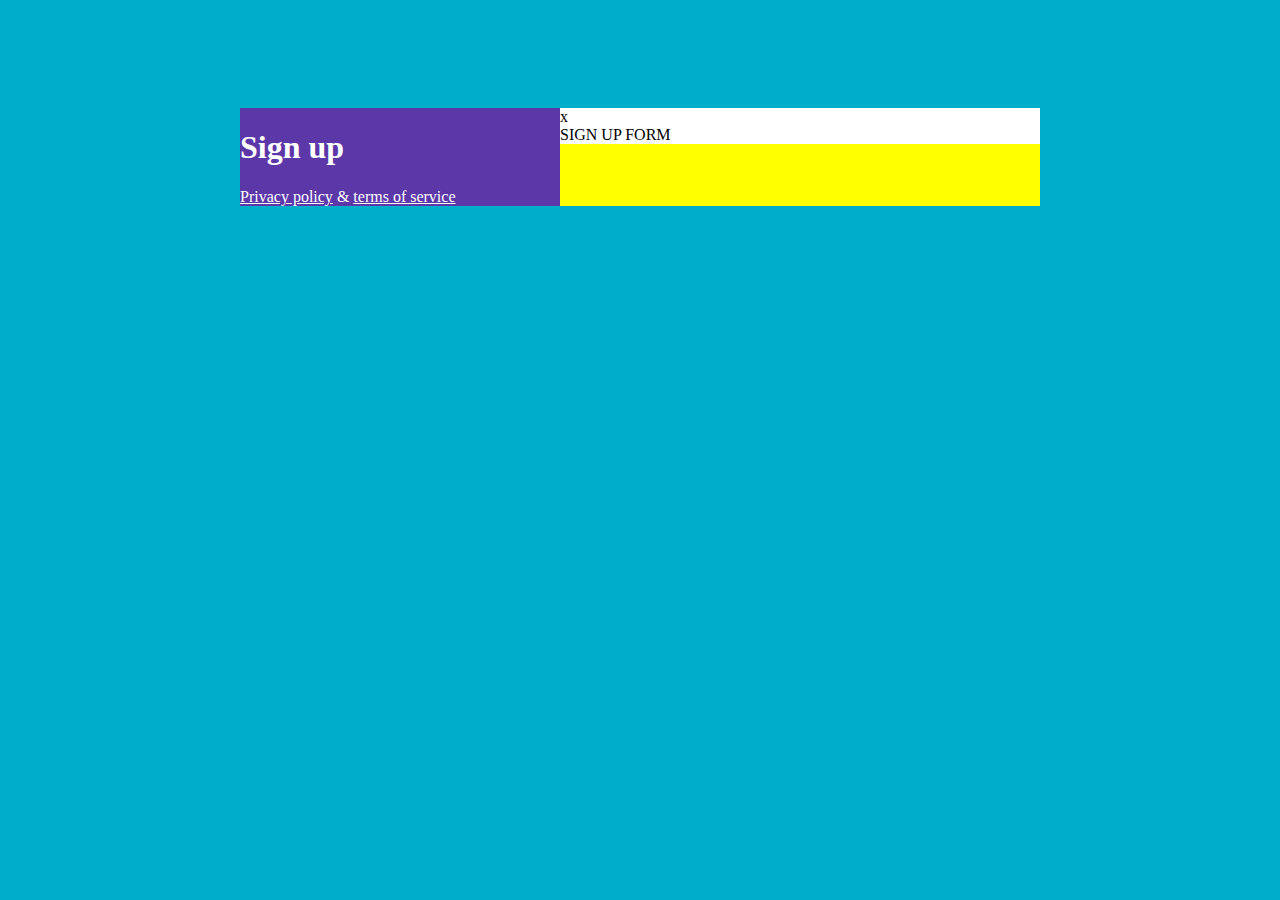
==== index.html @ 6d0c3c38 "Basic structure" ====
<!DOCTYPE html>
<html lang="en">

<head>
    <meta charset="UTF-8">
    <meta http-equiv="X-UA-Compatible" content="IE=edge">
    <meta name="viewport" content="width=device-width, initial-scale=1.0">
    <title>Sign up</title>
    <link rel="stylesheet" href="css/main.css">
</head>

<body>
    <main class="container">
        <div class="left-column">
            <h1 class="main-title">Sign up</h1>
            <div class="bottom-links">
                <a class="link" href="#">Privacy policy</a>
                <span class="symbol">&</span>
                <a class="link" href="#">terms of service</a>
            </div>
        </div>
        <div class="right-column">
            <div class="close">x</div>
            <form class="form">
                SIGN UP FORM
            </form>
        </div>
    </main>
</body>

</html>
---- css/main.css ----
body {
    background-color: #00adcb;
}

.container {
  display: inline-block;
  width: 800px;
  margin-top: 100px;
  margin-left: calc(50% - 400px);
  background-color: yellow;
}

.left-column {
  width: 40%;
  float: left;
  background-color: #5c37a8;
}

.main-title {
  display: inline-block;
  width: 100%;
  color: #fff;
}

.bottom-links {
  display: inline-block;
  width: 100%;
  color: #fff;
}

.link {
  color: #fff;
}

.symbol {
}

.right-column {
  width: 60%;
  float: left;
  background-color: #fff;
}

.close {
}

.form {
}
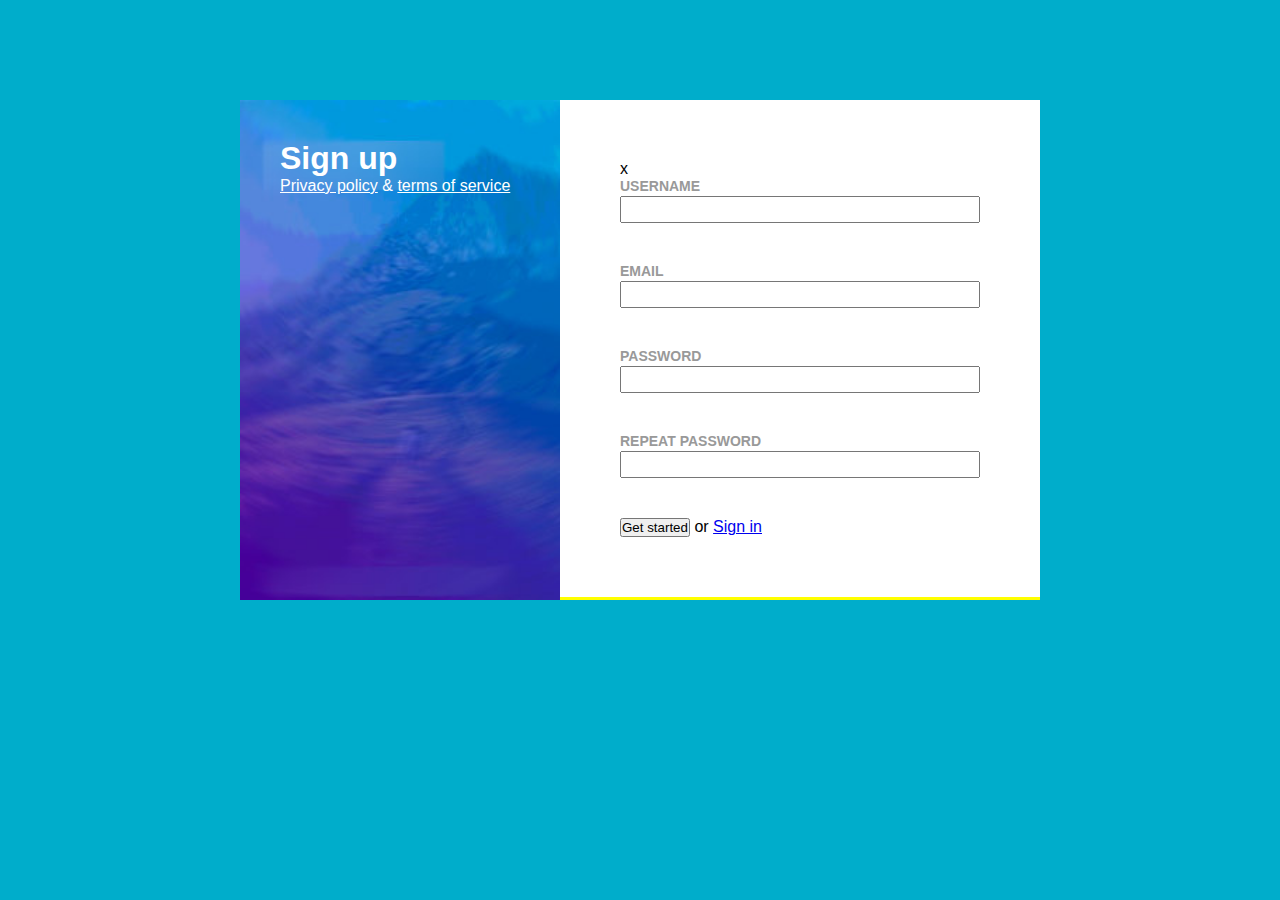
==== commit 3cc240c4: "Img big" ====
--- a/index.html
+++ b/index.html
@@ -22,7 +22,27 @@
         <div class="right-column">
             <div class="close">x</div>
             <form class="form">
-                SIGN UP FORM
+                <div class="form-row">
+                    <label for="">Username</label>
+                    <input type="text" required>
+                </div>
+                <div class="form-row">
+                    <label for="">Email</label>
+                    <input type="email" required>
+                </div>
+                <div class="form-row">
+                    <label for="">Password</label>
+                    <input type="Password" required>
+                </div>
+                <div class="form-row">
+                    <label for="">Repeat password</label>
+                    <input type="Repeat password" required>
+                </div>
+                <div class="form-row">
+                    <button type="submit">Get started</button>
+                    <span>or</span>
+                    <a href="#">Sign in</a>
+                </div>
             </form>
         </div>
     </main>
--- a/css/main.css
+++ b/css/main.css
@@ -1,3 +1,12 @@
+body,
+body * {
+    margin: 0;
+    padding: 0;
+    vertical-align: top;
+    box-sizing: border-box;
+    font-family: 'Gill Sans', 'Gill Sans MT', Calibri, 'Trebuchet MS', sans-serif;
+}
+
 body {
     background-color: #00adcb;
 }
@@ -12,8 +21,14 @@
 
 .left-column {
   width: 40%;
+  padding: 40px;
+  height: 500px;
   float: left;
-  background-color: #5c37a8;
+  background-color:#5c37a8;
+  background-image: url(./../img/hill.jpg);
+  background-repeat: no-repeat;
+  background-size: cover; 
+  background-position: center;
 }
 
 .main-title {
@@ -37,6 +52,7 @@
 
 .right-column {
   width: 60%;
+  padding: 60px;
   float: left;
   background-color: #fff;
 }
@@ -45,6 +61,29 @@
 }
 
 .form {
+    display: inline-block;
+    width: 100%;
 }
 
-
+.form-row {
+    display: inline-block;
+    width: 100%;
+   }
+  .form-row + .form-row {
+    margin-top: 40px;
+  }
+  
+  label {
+    display: inline-block;
+    width: 100%;
+    color: #999;
+    text-transform: uppercase;
+    font-weight: bold;
+    font-size: 14px;
+  }
+  
+  input {
+    display: inline-block;
+    width: 100%;
+    font-size: 20px;
+ }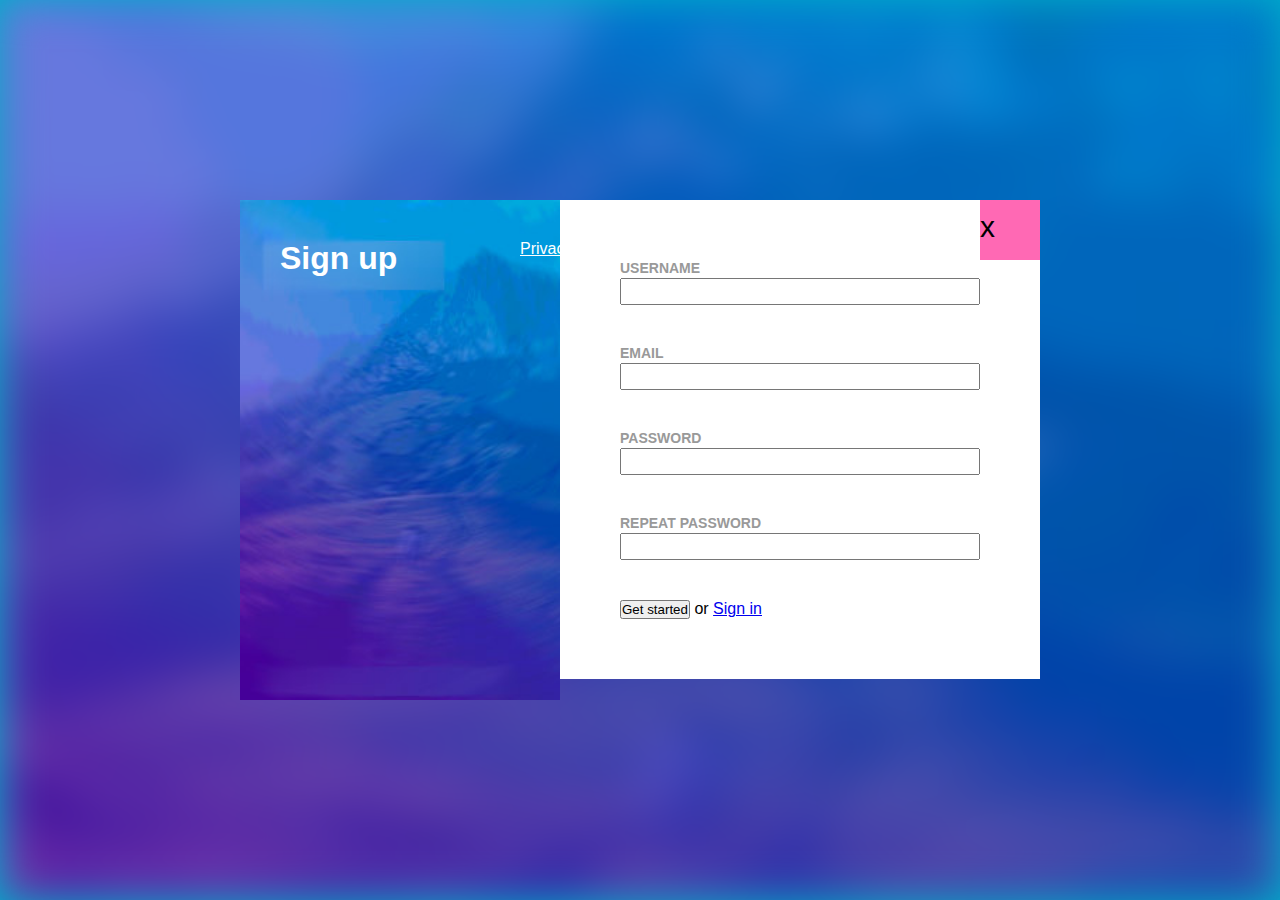
==== commit a4a5f9dd: "Blur, position absolute" ====
--- a/index.html
+++ b/index.html
@@ -10,6 +10,7 @@
 </head>
 
 <body>
+    <div class="background"></div>
     <main class="container">
         <div class="left-column">
             <h1 class="main-title">Sign up</h1>
@@ -23,20 +24,20 @@
             <div class="close">x</div>
             <form class="form">
                 <div class="form-row">
-                    <label for="">Username</label>
-                    <input type="text" required>
+                    <label for="username">Username</label>
+                    <input id="username" type="text" required>
                 </div>
                 <div class="form-row">
-                    <label for="">Email</label>
-                    <input type="email" required>
+                    <label for="pass">Email</label>
+                    <input id="email" type="password" required>
                 </div>
                 <div class="form-row">
-                    <label for="">Password</label>
-                    <input type="Password" required>
+                    <label for="pass">Password</label>
+                    <input id="pass" type="Password" required>
                 </div>
                 <div class="form-row">
-                    <label for="">Repeat password</label>
-                    <input type="Repeat password" required>
+                    <label for="re-pass">Repeat password</label>
+                    <input id="re-pas" type="Repeat password" required>
                 </div>
                 <div class="form-row">
                     <button type="submit">Get started</button>
--- a/css/main.css
+++ b/css/main.css
@@ -9,14 +9,25 @@
 
 body {
     background-color: #00adcb;
+    background-position: relateve;
+}
+
+.background {
+    height: 100vh;
+    background-image: url(../img/hill.jpg);
+    background-repeat: no-repeat;
+    background-size: cover;
+    background-position: center;
+    filter: blur(20px);
 }
 
 .container {
   display: inline-block;
   width: 800px;
-  margin-top: 100px;
-  margin-left: calc(50% - 400px);
-  background-color: yellow;
+  position: absolute;
+  top: 50%;
+  left: 50%;
+  transform: translate(-50%, -50%) ;
 }
 
 .left-column {
@@ -39,8 +50,9 @@
 
 .bottom-links {
   display: inline-block;
-  width: 100%;
   color: #fff;
+  position: absolute;
+
 }
 
 .link {
@@ -86,4 +98,18 @@
     display: inline-block;
     width: 100%;
     font-size: 20px;
+ }
+ .close {
+     display: inline-block;
+     width: 60px;
+     height: 60px;
+     background-color: hotpink;
+     position: absolute;
+     top: 0;
+     right: 0;
+     font-size: 30px;
+     text-align: centre;
+     line-height: 54px;
+
+
  }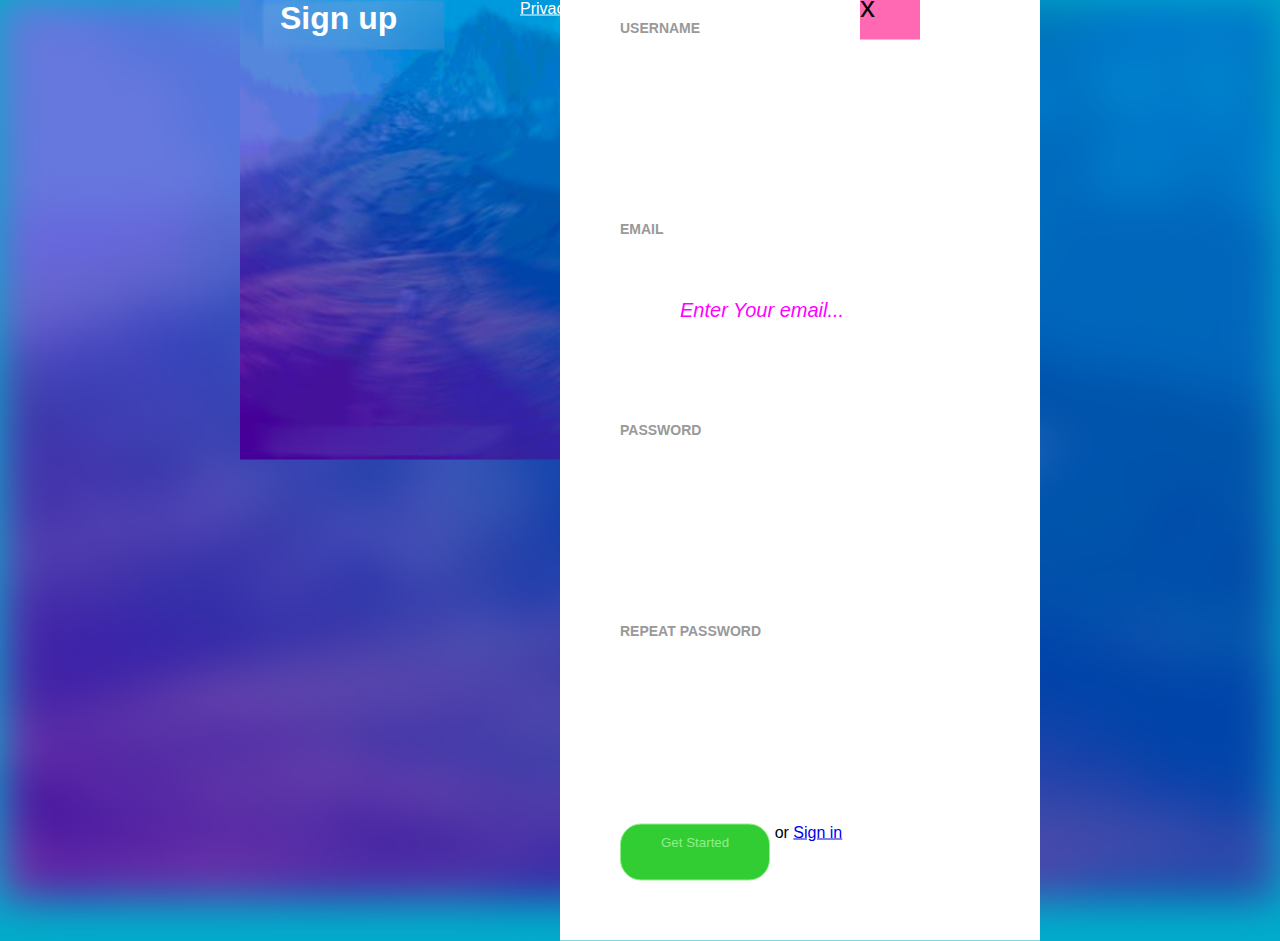
==== commit 3a971fe9: "Form css" ====
--- a/index.html
+++ b/index.html
@@ -7,6 +7,7 @@
     <meta name="viewport" content="width=device-width, initial-scale=1.0">
     <title>Sign up</title>
     <link rel="stylesheet" href="css/main.css">
+    <link rel="stylesheet" href="css/form.css">
 </head>
 
 <body>
@@ -29,7 +30,7 @@
                 </div>
                 <div class="form-row">
                     <label for="pass">Email</label>
-                    <input id="email" type="password" required>
+                    <input id="email" type="password" placeholder="Enter Your email..." required>
                 </div>
                 <div class="form-row">
                     <label for="pass">Password</label>
--- a/css/main.css
+++ b/css/main.css
@@ -98,6 +98,14 @@
     display: inline-block;
     width: 100%;
     font-size: 20px;
+    border: none;
+    padding: 60px;
+ }
+ ::placeholder {
+    color: magenta;
+    font-style: italic;
+    text-align: left;
+
  }
  .close {
      display: inline-block;
@@ -105,11 +113,23 @@
      height: 60px;
      background-color: hotpink;
      position: absolute;
-     top: 0;
-     right: 0;
+     top: 20px;
+     right: 120px;
      font-size: 30px;
      text-align: centre;
      line-height: 54px;
+  
+     
 
-
- }+ }
+ button  {
+    padding: 10px 40px 30px;
+    padding-left: 40px;
+    padding-right: 40px;
+    color: lightgreen;
+    text-transform: capitalize;
+    background-color: limegreen;
+    border: 1px solid;
+    border-radius: 21px;
+ }
+ button-hoover: 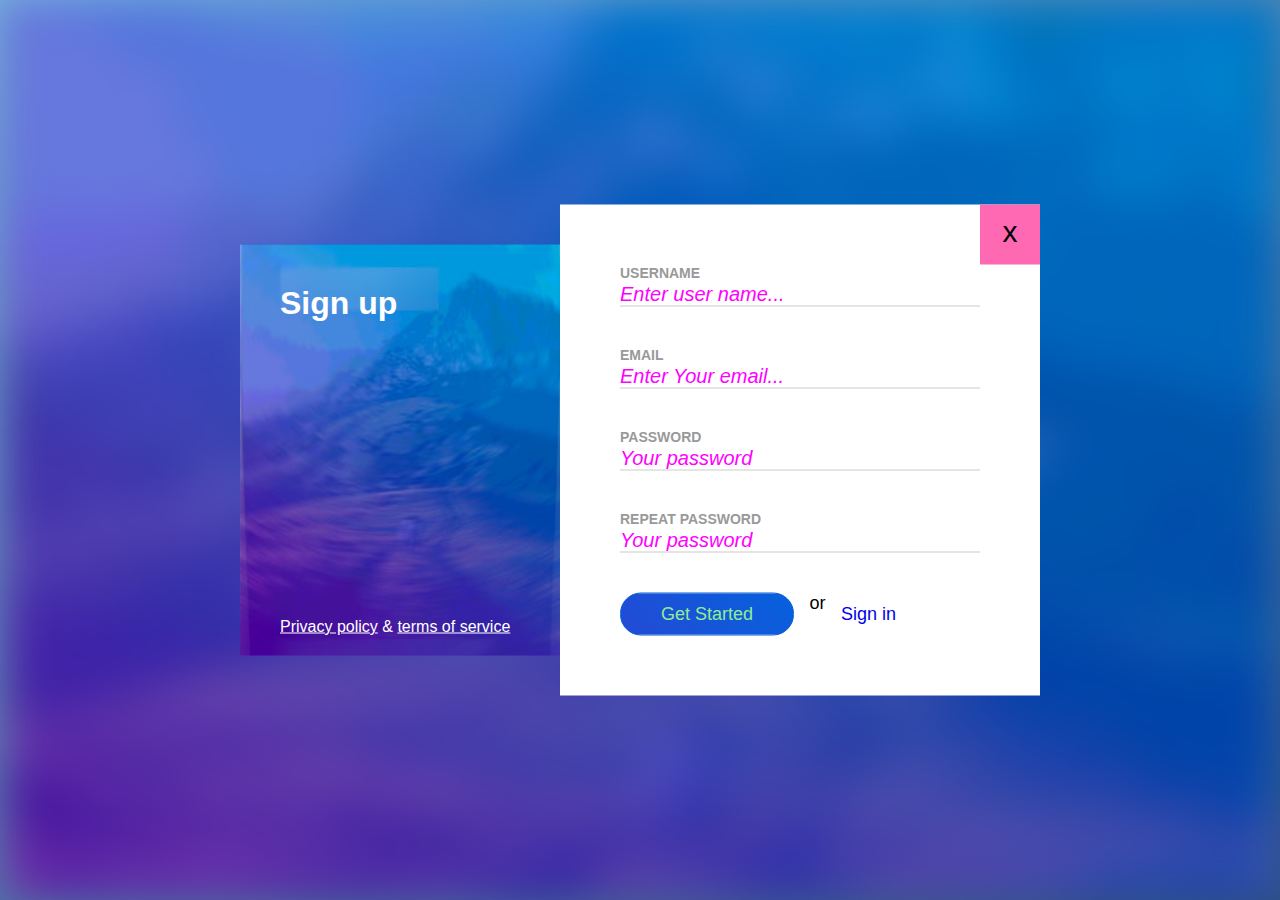
==== commit 074585b8: "Corrections in css" ====
--- a/index.html
+++ b/index.html
@@ -6,8 +6,8 @@
     <meta http-equiv="X-UA-Compatible" content="IE=edge">
     <meta name="viewport" content="width=device-width, initial-scale=1.0">
     <title>Sign up</title>
-    <link rel="stylesheet" href="css/main.css">
-    <link rel="stylesheet" href="css/form.css">
+    <link rel="stylesheet" href="./css/main.css">
+    <link rel="stylesheet" href="./css/form.css">
 </head>
 
 <body>
@@ -26,19 +26,19 @@
             <form class="form">
                 <div class="form-row">
                     <label for="username">Username</label>
-                    <input id="username" type="text" required>
+                    <input id="username" type="text" placeholder="Enter user name..." required>
                 </div>
                 <div class="form-row">
-                    <label for="pass">Email</label>
-                    <input id="email" type="password" placeholder="Enter Your email..." required>
+                    <label for="email">Email</label>
+                    <input id="email" type="email" placeholder="Enter Your email..." required>
                 </div>
                 <div class="form-row">
                     <label for="pass">Password</label>
-                    <input id="pass" type="Password" required>
+                    <input id="pass" type="Password" placeholder="Your password" required>
                 </div>
                 <div class="form-row">
                     <label for="re-pass">Repeat password</label>
-                    <input id="re-pas" type="Repeat password" required>
+                    <input id="re-pas" type="Repeat password" placeholder="Your password" required>
                 </div>
                 <div class="form-row">
                     <button type="submit">Get started</button>
--- a/css/main.css
+++ b/css/main.css
@@ -9,6 +9,7 @@
 
 body {
     background-color: #00adcb;
+    background: linear-gradient(151deg, #76b1dd 0%, #2f4f7d 100%);
     background-position: relateve;
 }
 
@@ -33,13 +34,14 @@
 .left-column {
   width: 40%;
   padding: 40px;
-  height: 500px;
-  float: left;
   background-color:#5c37a8;
   background-image: url(./../img/hill.jpg);
   background-repeat: no-repeat;
   background-size: cover; 
   background-position: center;
+  position: absolute;
+  top: 40px;
+  bottom: 40px;
 }
 
 .main-title {
@@ -52,7 +54,9 @@
   display: inline-block;
   color: #fff;
   position: absolute;
-
+  bottom: 20px;
+  left: 40px;
+  right: 40px;
 }
 
 .link {
@@ -65,71 +69,43 @@
 .right-column {
   width: 60%;
   padding: 60px;
-  float: left;
+  float: right;
   background-color: #fff;
 }
 
 .close {
+  display: inline-block;
+  width: 60px;
+  height: 60px;
+  position: absolute;
+  top: 0;
+  right: 0;
+  font-size: 30px;
+  text-align: center;
+  line-height: 54px;
+  background-color: hotpink;
 }
 
-.form {
-    display: inline-block;
-    width: 100%;
+.form-row > span {
+  display: inline-block;
+  padding 11px;
+  margin-left: 11px;
+  line-height: 20px;
+  font-size: 18px;
 }
 
-.form-row {
-    display: inline-block;
-    width: 100%;
-   }
-  .form-row + .form-row {
-    margin-top: 40px;
-  }
-  
-  label {
-    display: inline-block;
-    width: 100%;
-    color: #999;
-    text-transform: uppercase;
-    font-weight: bold;
-    font-size: 14px;
-  }
-  
-  input {
-    display: inline-block;
-    width: 100%;
-    font-size: 20px;
-    border: none;
-    padding: 60px;
- }
- ::placeholder {
-    color: magenta;
-    font-style: italic;
-    text-align: left;
+.form-row > a {
+  display: inline-block;
+  padding: 11px;
+  line-height: 20px;
+  font-size: 18px;
+  text-decoration: none;
+}
 
- }
- .close {
-     display: inline-block;
-     width: 60px;
-     height: 60px;
-     background-color: hotpink;
-     position: absolute;
-     top: 20px;
-     right: 120px;
-     font-size: 30px;
-     text-align: centre;
-     line-height: 54px;
-  
-     
+.form-row > a:hover {
+  text-decoration: underline;
+}
 
- }
- button  {
-    padding: 10px 40px 30px;
-    padding-left: 40px;
-    padding-right: 40px;
-    color: lightgreen;
-    text-transform: capitalize;
-    background-color: limegreen;
-    border: 1px solid;
-    border-radius: 21px;
- }
- button-hoover: +
+
+
--- a/css/form.css
+++ b/css/form.css
@@ -0,0 +1,53 @@
+.form {
+    display: inline-block;
+    width: 100%;
+  }
+
+.form-row {
+    display: inline-block;
+    width: 100%;
+}
+  .form-row + .form-row {
+    margin-top: 40px;
+  }
+
+  label {
+    display: inline-block;
+    width: 100%;
+    color: #999;
+    text-transform: uppercase;
+    font-weight: bold;
+    font-size: 14px;
+  }
+  
+  input {
+    display: inline-block;
+    width: 100%;
+    font-size: 20px;
+    border: none;
+    border-bottom: 1px solid #ccc;
+ }
+ ::placeholder {
+    color: magenta;
+    font-style: italic;
+ }
+ input:focus {
+    outline: 2px solid #005dda;
+  }
+
+ button  {
+    padding: 10px 40px;
+    font-size: 18px;
+    padding-right: 40px;
+    color: lightgreen;
+    text-transform: capitalize;
+    background-color: #005dda;
+    background: linear-gradient(49deg, #234ad5 0%, #0661dd 100%);
+    border: 1px solid #005dda;
+    border-radius: 21px;
+ }
+ button:hover {
+    cursor: pointer;
+    background-color: #024eb3;
+    background: linear-gradient(49deg, #0661dd 0%, #234ad5 100%);
+  }